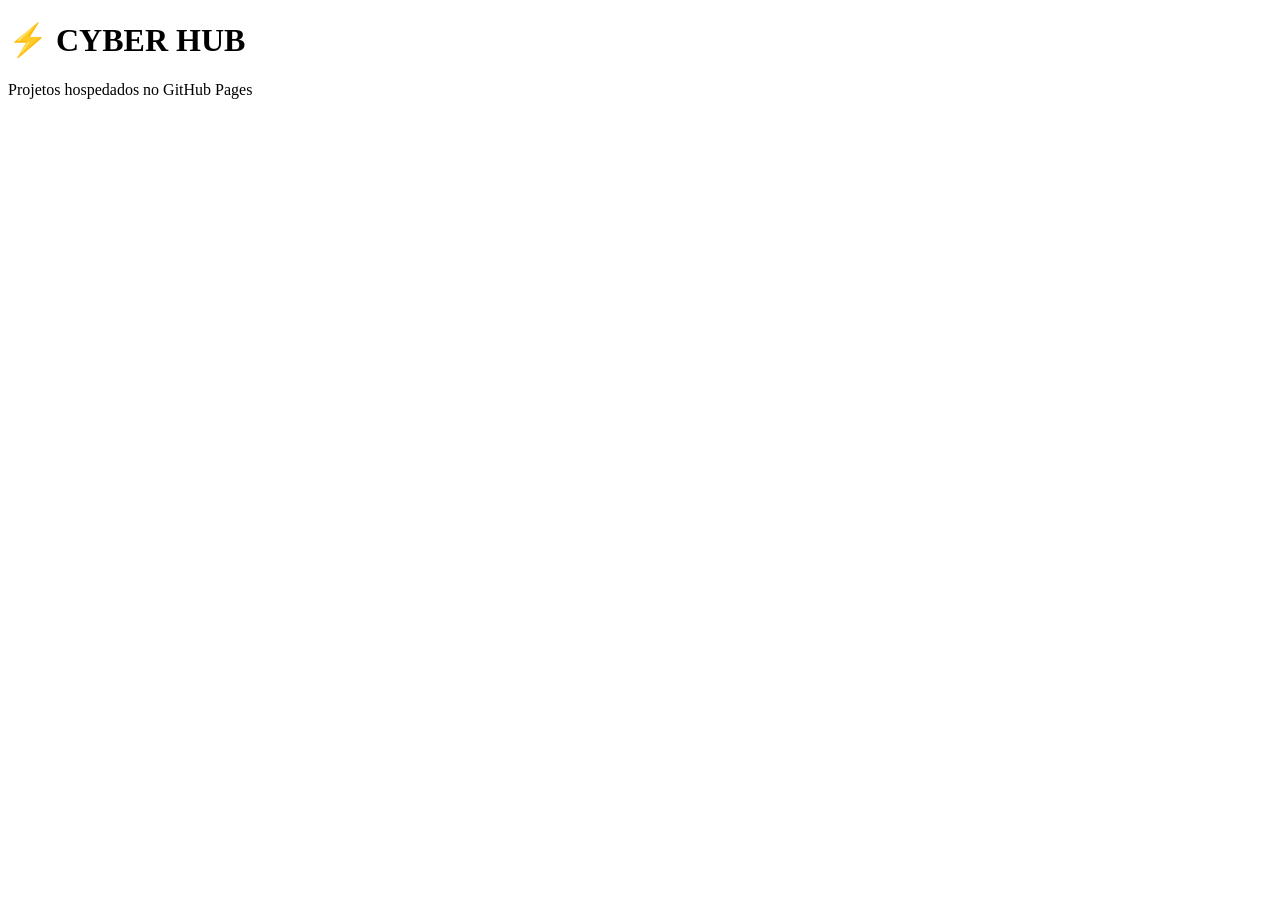
==== index.html @ 2a2a43ac "Add files via upload" ====
<!-- index.html -->
<!DOCTYPE html>
<html lang="pt-BR">
<head>
  <meta charset="UTF-8">
  <meta name="viewport" content="width=device-width, initial-scale=1.0">
  <title>CyberHub</title>

  <link rel="stylesheet" href="style.css">
</head>
<body>

  <div class="background-glow"></div>

  <header>
    <h1>⚡ CYBER HUB</h1>
    <p>Projetos hospedados no GitHub Pages</p>
  </header>

  <main id="container"></main>

  <script src="script.js"></script>
</body>
</html>
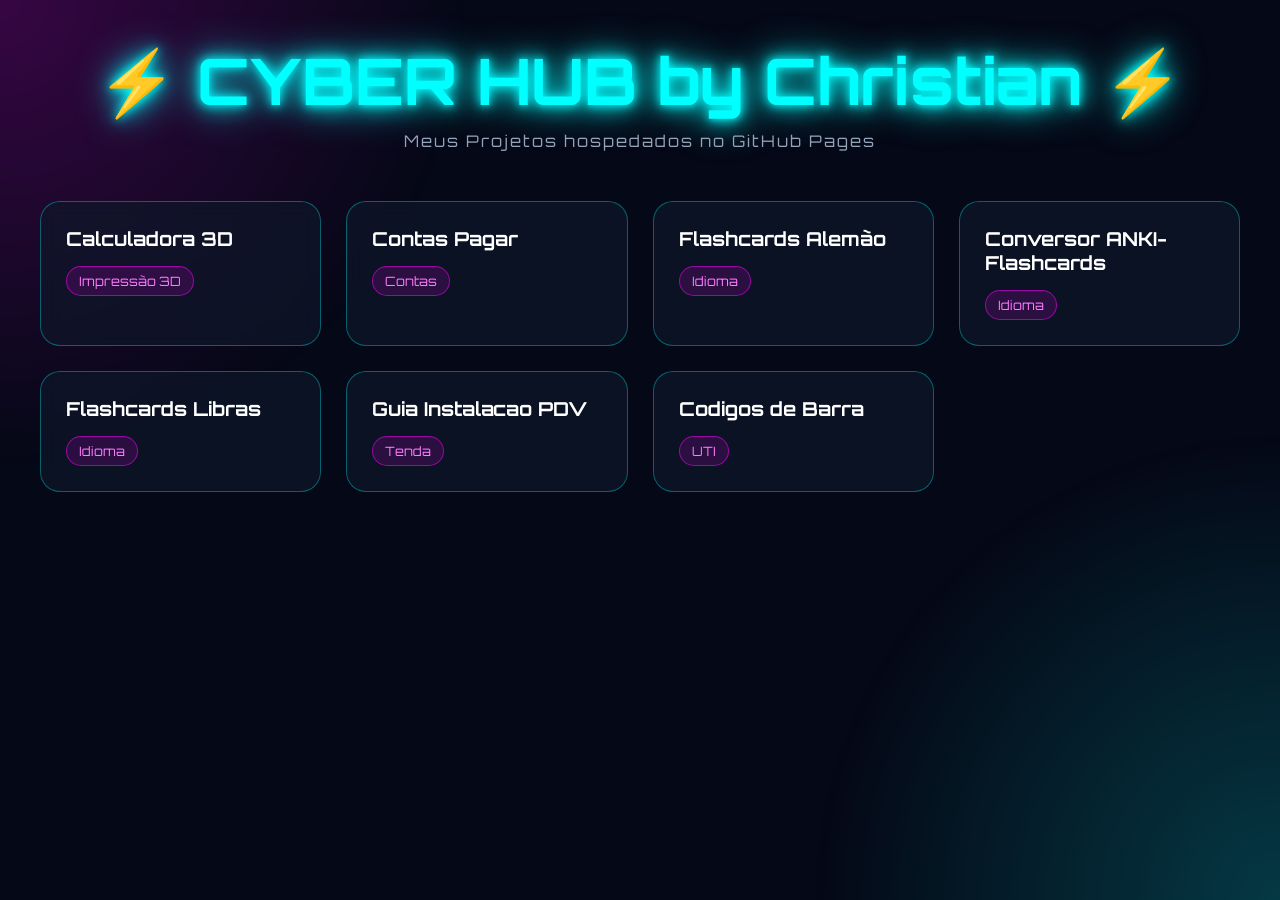
==== commit b8c56e53: "Update index.html" ====
--- a/index.html
+++ b/index.html
@@ -13,12 +13,12 @@
   <div class="background-glow"></div>
 
   <header>
-    <h1>⚡ CYBER HUB</h1>
-    <p>Projetos hospedados no GitHub Pages</p>
+    <h1>⚡ CYBER HUB by Christian ⚡</h1>
+    <p>Meus Projetos hospedados no GitHub Pages</p>
   </header>
 
   <main id="container"></main>
 
   <script src="script.js"></script>
 </body>
-</html>+</html>
--- a/style.css
+++ b/style.css
@@ -0,0 +1,144 @@
+/* style.css */
+
+@import url('https://fonts.googleapis.com/css2?family=Orbitron:wght@400;700&display=swap');
+
+*{
+    margin:0;
+    padding:0;
+    box-sizing:border-box;
+}
+
+body{
+    font-family:'Orbitron', sans-serif;
+    min-height:100vh;
+    background:#050816;
+    color:white;
+    overflow-x:hidden;
+    padding:40px;
+}
+
+/* FUNDO */
+
+.background-glow{
+    position:fixed;
+    inset:0;
+    background:
+        radial-gradient(circle at top left, #ff00ff33, transparent 30%),
+        radial-gradient(circle at bottom right, #00ffff33, transparent 30%);
+    z-index:-1;
+}
+
+/* HEADER */
+
+header{
+    text-align:center;
+    margin-bottom:50px;
+}
+
+header h1{
+    font-size:4rem;
+    color:#00ffff;
+    text-shadow:
+        0 0 10px #00ffff,
+        0 0 20px #00ffff,
+        0 0 40px #00ffff;
+    margin-bottom:10px;
+}
+
+header p{
+    color:#94a3b8;
+    letter-spacing:2px;
+}
+
+/* GRID */
+
+#container{
+    display:grid;
+    grid-template-columns:repeat(auto-fit,minmax(280px,1fr));
+    gap:25px;
+}
+
+/* CARD */
+
+.card{
+    position:relative;
+    background:rgba(15,23,42,0.7);
+    border:1px solid #00ffff55;
+    border-radius:20px;
+    padding:25px;
+    backdrop-filter:blur(10px);
+
+    transition:0.3s;
+    overflow:hidden;
+}
+
+.card::before{
+    content:"";
+    position:absolute;
+    inset:0;
+    background:linear-gradient(
+        130deg,
+        transparent,
+        #00ffff22,
+        transparent
+    );
+
+    transform:translateX(-100%);
+    transition:0.5s;
+}
+
+.card:hover::before{
+    transform:translateX(100%);
+}
+
+.card:hover{
+    transform:translateY(-5px) scale(1.02);
+
+    border-color:#ff00ff;
+
+    box-shadow:
+        0 0 15px #00ffff66,
+        0 0 30px #ff00ff44;
+}
+
+/* LINK */
+
+.card a{
+    text-decoration:none;
+    color:white;
+    font-size:1.2rem;
+    font-weight:bold;
+    display:block;
+}
+
+/* TAG */
+
+.tag{
+    margin-top:15px;
+    display:inline-block;
+
+    padding:6px 12px;
+
+    border-radius:999px;
+
+    font-size:0.8rem;
+
+    background:#ff00ff22;
+    border:1px solid #ff00ff88;
+
+    color:#ff7bff;
+}
+
+/* MOBILE */
+
+@media(max-width:600px){
+
+    body{
+        padding:20px;
+    }
+
+    header h1{
+        font-size:2.5rem;
+    }
+
+}
